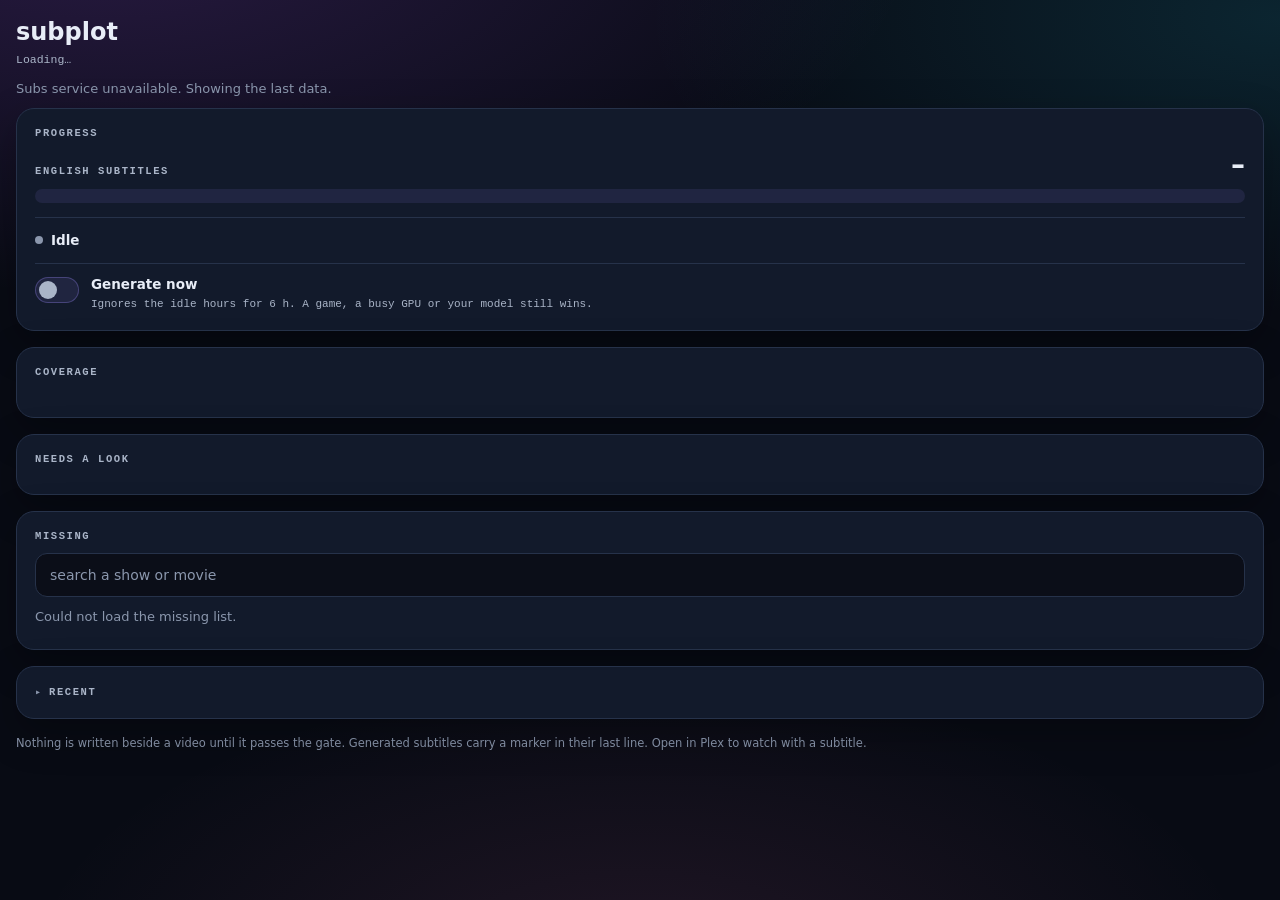
==== subplot/static/index.html @ 6afde85e "Subplot: subtitles for a whole Plex library, found or generated, timing-checked Why: most subtitle t" ====
<!doctype html>
<html lang="en">
<head>
<meta charset="utf-8">
<meta name="viewport" content="width=device-width, initial-scale=1, viewport-fit=cover">
<meta name="color-scheme" content="dark">
<title>Subplot</title>
<link rel="icon" type="image/svg+xml" href="favicon.svg">
<link rel="stylesheet" href="base.css">
<link rel="stylesheet" href="subs.css">
<script src="subs.js" defer></script>
<script src="subs-views.js" defer></script>
</head>
<body class="subs-page">
<header class="top">
  <div>
    <h1 class="logo"><a class="logo-link" href="./">subplot</a></h1>
    <p id="summary" class="summary" role="status" aria-live="polite">Loading…</p>
  </div>
  <p id="fresh" class="fresh"></p>
</header>
<nav class="tabs" id="tabs" aria-label="Sections" hidden></nav>
<main class="subs">
  <p id="unavailable" class="subs-quiet" hidden>Subs service unavailable. Showing the last data.</p>
  <p id="stale" class="subs-warn" hidden></p>

  <section class="block progress" aria-labelledby="h-progress">
    <h2 id="h-progress">Progress</h2>
    <div class="prog-head"><span class="prog-label">English subtitles</span><span id="prog-pct" class="prog-pct">–</span></div>
    <div id="prog-bar" class="prog-bar" role="progressbar" aria-label="English subtitles across Plex" aria-valuemin="0" aria-valuemax="100" aria-valuenow="0"><div id="prog-fill" class="prog-fill"></div></div>
    <p id="prog-nums" class="prog-nums"></p>
    <div id="now" class="now" aria-live="polite">
      <div class="now-head"><span id="now-dot" class="now-dot" aria-hidden="true"></span><span id="now-title" class="now-title">Idle</span><span id="now-pct" class="now-pct"></span></div>
      <div id="now-bar" class="now-bar" role="progressbar" aria-label="Current item" aria-valuemin="0" aria-valuemax="100" aria-valuenow="0" hidden><div id="now-fill" class="now-fill"></div></div>
      <p id="now-meta" class="now-meta"></p>
      <label class="switch" for="go-now">
        <input type="checkbox" id="go-now" role="switch" aria-checked="false" aria-describedby="go-now-hint">
        <span class="switch-track" aria-hidden="true"><span class="switch-knob"></span></span>
        <span class="switch-text"><span class="switch-label">Generate now</span><span id="go-now-hint" class="switch-hint">Ignores the idle hours for 6 h. A game, a busy GPU or your model still wins.</span></span>
      </label>
    </div>
  </section>

  <section class="block" aria-labelledby="h-coverage">
    <h2 id="h-coverage">Coverage</h2>
    <div id="coverage" class="coverage"></div>
    <p id="tonight" class="tonight"></p>
  </section>

  <section class="block" aria-labelledby="h-review">
    <h2 id="h-review">Needs a look <span id="review-n" class="count"></span></h2>
    <p id="review-empty" class="subs-quiet" hidden></p>
    <ul id="review-list" class="review-list"></ul>
  </section>

  <section class="block" aria-labelledby="h-missing">
    <h2 id="h-missing">Missing</h2>
    <input id="missing-q" class="search" type="search" placeholder="search a show or movie" autocomplete="off" aria-label="Search a show or movie">
    <p id="missing-note" class="subs-quiet" hidden></p>
    <ul id="missing-list" class="missing-list"></ul>
  </section>

  <details class="block recent" id="recent-box">
    <summary><h2 class="inline">Recent</h2></summary>
    <ul id="recent-list" class="recent-list"></ul>
  </details>
</main>

<dialog id="sheet" class="sheet" aria-labelledby="sheet-title">
  <form method="dialog" class="sheet-inner" id="sheet-form">
    <h2 id="sheet-title" class="sheet-title">Regenerate</h2>
    <p class="subs-quiet">Tell the generator what was wrong. It runs again on the PC when it is idle.</p>
    <textarea id="sheet-text" rows="4" maxlength="500" placeholder="e.g. lines are a few seconds late in the second half"></textarea>
    <p id="sheet-error" class="subs-error" hidden></p>
    <div class="sheet-actions">
      <button type="button" id="sheet-cancel" class="subs-btn">Cancel</button>
      <button type="submit" id="sheet-send" class="subs-btn subs-primary">Queue it</button>
    </div>
  </form>
</dialog>
<footer class="foot">Nothing is written beside a video until it passes the gate. Generated subtitles carry a marker in their last line. Open in Plex to watch with a subtitle.</footer>
</body>
</html>
---- subplot/static/base.css ----
/* Base styles. Loaded before subs.css, which overrides the page skin. */

:root {
  color-scheme: dark;

  /* Theme */
  --bg: #080b14;
  --card: #121a2b;
  --line: #26324a;
  --fg: #e8edf7;
  --dim: #8b97ad;
  --mute: #aab5c8;
  --cyan: #86e4f0;
  --green: #8fe6ad;
  --yellow: #f4dd93;
  --pink: #f6a9d2;
  --purple: #b9a3fa;
  --red: #f79e9e;
  --focus: #8ecbff;

  /* Type */
  --mono: ui-monospace, SFMono-Regular, "SF Mono", Menlo, Consolas, "Liberation Mono", monospace;
  --sans: system-ui, -apple-system, "Segoe UI", Roboto, "Helvetica Neue", Arial, sans-serif;
}

*,
*::before,
*::after { box-sizing: border-box; }

html { -webkit-text-size-adjust: 100%; }

body {
  margin: 0;
  min-height: 100vh;
  background: var(--bg);
  color: var(--fg);
  font-family: var(--sans);
  font-size: 15px;
  line-height: 1.55;
  overflow-wrap: break-word;
}

h1, h2, h3 {
  margin: 0 0 0.5em;
  line-height: 1.25;
  font-weight: 600;
}

p { margin: 0 0 0.75em; }

a { color: var(--cyan); text-decoration: none; }
a:hover { text-decoration: underline; }

button, input, select, textarea { font: inherit; }
button { cursor: pointer; }
button:disabled { cursor: not-allowed; }

:focus-visible {
  outline: 2px solid var(--focus);
  outline-offset: 2px;
}

.visually-hidden {
  position: absolute;
  width: 1px;
  height: 1px;
  margin: -1px;
  padding: 0;
  overflow: hidden;
  border: 0;
  clip: rect(0 0 0 0);
  clip-path: inset(50%);
  white-space: nowrap;
}

/* Header */
.top {
  display: flex;
  align-items: flex-start;
  justify-content: space-between;
  gap: 12px;
  padding: 14px 16px 4px;
}

.top > div { min-width: 0; }

.logo {
  margin: 0;
  font-size: clamp(18px, 5vw, 24px);
  font-weight: 600;
  line-height: 1.2;
}

.logo a { color: inherit; }
.logo a:hover { text-decoration: none; }

.summary {
  margin: 4px 0 0;
  color: var(--mute);
  font-family: var(--mono);
  font-size: 12px;
}

.fresh {
  flex: 0 0 auto;
  margin: 0;
  color: var(--dim);
  font-family: var(--mono);
  font-size: 10.5px;
  text-align: right;
  white-space: nowrap;
}

/* Tabs nav */
.tabs {
  display: flex;
  gap: 6px;
  margin: 0;
  padding: 8px 16px;
  overflow-x: auto;
  scrollbar-width: none;
}

.tabs::-webkit-scrollbar { display: none; }

.tab {
  display: inline-flex;
  flex: 1 1 0;
  align-items: center;
  justify-content: center;
  gap: 6px;
  min-width: 0;
  min-height: 40px;
  padding: 0 12px;
  border: 1px solid var(--line);
  border-radius: 999px;
  background: rgba(185, 163, 250, 0.06);
  color: var(--mute);
  font-family: var(--mono);
  font-size: 11px;
  letter-spacing: 0.06em;
  text-decoration: none;
  text-transform: uppercase;
  white-space: nowrap;
  transition: background 180ms ease, border-color 180ms ease, color 180ms ease;
}

.tab:hover {
  border-color: rgba(185, 163, 250, 0.40);
  background: rgba(185, 163, 250, 0.12);
  color: var(--fg);
  text-decoration: none;
}

.tab[aria-current="page"] {
  border-color: rgba(185, 163, 250, 0.55);
  background: rgba(185, 163, 250, 0.16);
  color: var(--fg);
}

.tab-label {
  min-width: 0;
  overflow: hidden;
  text-overflow: ellipsis;
}

.tab-badge {
  display: inline-flex;
  align-items: center;
  justify-content: center;
  min-width: 18px;
  height: 18px;
  padding: 0 5px;
  border-radius: 999px;
  background: var(--yellow);
  color: #1b1405;
  font-size: 10px;
  font-weight: 700;
  line-height: 1;
}

/* Buttons: subs.css adds the page-specific skin */
.subs-btn {
  display: inline-flex;
  align-items: center;
  justify-content: center;
  min-height: 44px;
  padding: 0 16px;
  border: 1px solid var(--line);
  border-radius: 999px;
  background: var(--card);
  color: var(--fg);
  font-family: var(--mono);
  font-size: 11.5px;
  letter-spacing: 0.06em;
  text-decoration: none;
  text-transform: uppercase;
  cursor: pointer;
  transition: background 180ms ease, border-color 180ms ease, opacity 180ms ease;
}

.subs-btn:hover:not(:disabled) {
  border-color: var(--purple);
  background: rgba(185, 163, 250, 0.12);
}

.subs-btn:active:not(:disabled) { transform: translateY(1px); }
.subs-btn:disabled { opacity: 0.5; cursor: not-allowed; }

@media (prefers-reduced-motion: reduce) {
  *,
  *::before,
  *::after {
    animation: none !important;
    transition: none !important;
  }
}
---- subplot/static/subs.css ----
:root { color-scheme: dark; }
*, *::before, *::after { box-sizing: border-box; }
[hidden] { display: none !important; }

body.subs-page {
  width: 100%; max-width: 1440px; margin: 0 auto; padding: 0 0 80px; min-height: 100vh;
  background:
    radial-gradient(110% 70% at 8% -8%, rgba(168, 85, 247, 0.20), transparent 58%),
    radial-gradient(90% 60% at 100% 2%, rgba(34, 211, 238, 0.13), transparent 55%),
    radial-gradient(80% 55% at 50% 108%, rgba(244, 114, 182, 0.10), transparent 60%),
    var(--bg);
  background-attachment: fixed;
  color: var(--fg); font-family: var(--sans); font-variant-numeric: tabular-nums;
  overflow-x: hidden; -webkit-font-smoothing: antialiased; text-rendering: optimizeLegibility;
}

body.subs-page .top { display: flex; align-items: flex-start; justify-content: space-between; gap: 12px; padding: 12px 16px 2px; }
body.subs-page .logo { margin: 0; font-size: clamp(18px, 5vw, 24px); line-height: 1.2; }
body.subs-page .summary { margin: 4px 0 0; color: var(--mute); font-family: var(--mono); font-size: 11.5px; }
body.subs-page .fresh { margin: 0; color: var(--dim); font-family: var(--mono); font-size: 10.5px; text-align: right; white-space: nowrap; }

body.subs-page .subs { width: 100%; max-width: 1440px; margin: 0 auto; padding: 8px 16px 0; grid-template-columns: minmax(0, 1fr); }
body.subs-page .block {
  margin: 0 0 12px; padding: 14px; border: 1px solid var(--line); border-radius: 18px;
  background: var(--card); box-shadow: 0 14px 40px rgba(0, 0, 0, 0.28);
  backdrop-filter: blur(14px); -webkit-backdrop-filter: blur(14px);
}
body.subs-page h2 {
  margin: 0 0 10px; color: var(--mute); font-family: var(--mono); font-size: 10.5px;
  font-weight: 600; letter-spacing: 0.15em; text-transform: uppercase;
}
body.subs-page h2 .inline, body.subs-page .inline { display: inline; margin: 0; }
body.subs-page .count {
  display: inline-flex; align-items: center; justify-content: center; min-width: 22px; min-height: 20px;
  margin-left: 6px; padding: 1px 8px; border: 1px solid rgba(251, 191, 36, 0.38); border-radius: 999px;
  background: rgba(251, 191, 36, 0.14); color: var(--yellow); font-family: var(--mono);
  font-size: 10.5px; letter-spacing: 0.04em; vertical-align: middle;
}
body.subs-page .subs-quiet { color: var(--dim); font-size: 13px; line-height: 1.5; }
body.subs-page .subs-warn { color: var(--yellow); font-family: var(--mono); font-size: 12px; line-height: 1.5; }
body.subs-page .subs-error { color: var(--red); font-family: var(--mono); font-size: 12px; line-height: 1.5; }
body.subs-page #unavailable, body.subs-page #stale { margin: 0 0 10px; }
body.subs-page #review-empty { margin: 0 0 4px; }
body.subs-page #missing-note { margin: 10px 0 4px; }

body.subs-page a:focus-visible, body.subs-page button:focus-visible, body.subs-page input:focus-visible,
body.subs-page textarea:focus-visible, body.subs-page summary:focus-visible, body.subs-page [tabindex]:focus-visible {
  outline: 2px solid var(--focus); outline-offset: 2px;
}

body.subs-page .subs-btn {
  display: inline-flex; align-items: center; justify-content: center; min-height: 44px; padding: 0 16px;
  border: 1px solid rgba(160, 140, 255, 0.30); border-radius: 999px; background: rgba(160, 140, 255, 0.06);
  color: var(--fg); font-family: var(--mono); font-size: 11.5px; letter-spacing: 0.06em;
  text-transform: uppercase; text-decoration: none; cursor: pointer;
  transition: background 180ms ease, border-color 180ms ease, transform 120ms ease, opacity 180ms ease;
}
body.subs-page .subs-btn:hover:not(:disabled) { border-color: rgba(160, 140, 255, 0.52); background: rgba(160, 140, 255, 0.14); }
body.subs-page .subs-btn:active:not(:disabled) { transform: translateY(1px); }
body.subs-page .subs-btn:disabled { opacity: 0.48; cursor: not-allowed; }
body.subs-page .subs-primary {
  border-color: transparent; background: linear-gradient(135deg, var(--purple), var(--cyan));
  color: #ffffff; font-weight: 600; box-shadow: 0 6px 20px rgba(168, 85, 247, 0.30);
}
body.subs-page .subs-primary:hover:not(:disabled) { border-color: transparent; filter: brightness(1.08); }

body.subs-page .coverage { display: flex; flex-direction: column; gap: 9px; }
body.subs-page .cov-row { display: grid; gap: 5px; min-width: 0; }
body.subs-page .cov-name { min-width: 0; overflow: hidden; font-size: 13px; font-weight: 600; line-height: 1.25; text-overflow: ellipsis; white-space: nowrap; }
body.subs-page .cov-bars { display: flex; flex-direction: column; gap: 3px; width: 100%; min-width: 0; }
body.subs-page .cov-bar { position: relative; width: 100%; height: 9px; overflow: hidden; border-radius: 999px; background: rgba(160, 140, 255, 0.10); }
body.subs-page .cov-fill { width: 0; height: 100%; border-radius: 999px; transition: width 900ms ease-out; }
body.subs-page .cov-fill-en { background: linear-gradient(90deg, var(--cyan), var(--purple)); }
body.subs-page .cov-fill-es { position: absolute; left: 0; bottom: 0; height: 2px; background: var(--pink); border-radius: 999px; }
body.subs-page .cov-nums { display: flex; flex-wrap: wrap; gap: 2px 10px; min-width: 0; color: var(--mute); font-family: var(--mono); font-size: 10.5px; }
body.subs-page .cov-num { white-space: nowrap; }
body.subs-page .tonight { margin: 10px 0 0; color: var(--mute); font-family: var(--mono); font-size: 11.5px; line-height: 1.5; }

body.subs-page .review-list, body.subs-page .missing-list, body.subs-page .recent-list {
  display: flex; flex-direction: column; gap: 10px; margin: 0; padding: 0; list-style: none;
}
body.subs-page .review-card {
  display: flex; flex-direction: column; gap: 8px; min-height: 56px; padding: 12px;
  border: 1px solid var(--line); border-radius: 14px; background: rgba(10, 9, 22, 0.55);
}
body.subs-page .review-head { display: flex; flex-wrap: wrap; align-items: baseline; gap: 2px 10px; }
body.subs-page .review-title { font-size: 14px; font-weight: 600; line-height: 1.3; overflow-wrap: anywhere; }
body.subs-page .review-meta { color: var(--dim); font-family: var(--mono); font-size: 10.5px; }
body.subs-page .review-why { margin: 0; color: var(--mute); font-size: 12.5px; line-height: 1.45; }
body.subs-page .review-preview {
  max-height: 30vh; overflow-y: auto; overscroll-behavior: contain; padding: 8px 10px;
  border: 1px solid var(--line); border-radius: 10px; background: rgba(0, 0, 0, 0.35);
  color: var(--mute); font-family: var(--mono); font-size: 12px; line-height: 1.55;
}
body.subs-page .review-cue { display: flex; gap: 8px; min-width: 0; }
body.subs-page .review-cue + .review-cue { margin-top: 2px; }
body.subs-page .review-time { flex: 0 0 auto; color: var(--dim); }
body.subs-page .review-preview::-webkit-scrollbar { width: 8px; }
body.subs-page .review-preview::-webkit-scrollbar-thumb { border-radius: 999px; background: rgba(160, 140, 255, 0.25); }
body.subs-page .review-actions { display: flex; flex-wrap: wrap; align-items: center; gap: 8px; }
body.subs-page .review-actions .subs-btn { flex: 0 1 auto; }

body.subs-page .search {
  display: block; width: 100%; min-height: 44px; margin: 0 0 10px; padding: 0 14px;
  border: 1px solid var(--line); border-radius: 12px; background: rgba(7, 7, 13, 0.62);
  color: var(--fg); font-family: var(--sans); font-size: 14px; outline: none;
}
body.subs-page .search::placeholder { color: var(--dim); }
body.subs-page .search:focus { border-color: var(--cyan); box-shadow: 0 0 0 3px rgba(34, 211, 238, 0.22); }

body.subs-page .missing-row {
  display: flex; flex-wrap: wrap; align-items: center; gap: 4px 10px; min-height: 56px;
  padding: 10px 12px; border: 1px solid var(--line); border-radius: 14px;
  background: rgba(10, 9, 22, 0.45); cursor: pointer;
}
body.subs-page .missing-row:hover { border-color: rgba(160, 140, 255, 0.34); }
body.subs-page .missing-name { flex: 1 1 100%; min-width: 0; font-size: 14px; font-weight: 600; line-height: 1.35; overflow-wrap: anywhere; }
body.subs-page .missing-nums { flex: 1 1 auto; min-width: 0; color: var(--mute); font-family: var(--mono); font-size: 10.5px; line-height: 1.5; }
body.subs-page .missing-actions { display: flex; flex-wrap: wrap; gap: 8px; margin-left: auto; }
body.subs-page .episodes {
  flex: 1 1 100%; display: flex; flex-direction: column; gap: 6px; margin: 8px 0 0;
  padding: 0 0 0 8px; border-left: 1px solid var(--line); list-style: none;
}
body.subs-page .ep-row {
  display: flex; flex-wrap: wrap; align-items: center; gap: 6px 10px; min-height: 56px;
  padding: 8px 10px; border: 1px solid var(--line); border-radius: 12px;
  background: rgba(7, 7, 13, 0.40);
}
body.subs-page .ep-name { flex: 1 1 140px; min-width: 0; font-size: 13px; line-height: 1.35; overflow-wrap: anywhere; }
body.subs-page .ep-status { display: inline-flex; align-items: center; }

body.subs-page .status-have, body.subs-page .status-queued, body.subs-page .status-review,
body.subs-page .status-burned_in, body.subs-page .status-missing, body.subs-page .status-excluded {
  display: inline-flex; align-items: center; min-height: 20px; padding: 2px 8px;
  border: 1px solid transparent; border-radius: 999px; font-family: var(--mono);
  font-size: 10px; letter-spacing: 0.05em; text-transform: uppercase; white-space: nowrap;
}
body.subs-page .status-have { border-color: rgba(74, 222, 128, 0.30); background: rgba(74, 222, 128, 0.12); color: var(--green); }
body.subs-page .status-queued { border-color: rgba(34, 211, 238, 0.30); background: rgba(34, 211, 238, 0.12); color: var(--cyan); }
body.subs-page .status-review { border-color: rgba(251, 191, 36, 0.34); background: rgba(251, 191, 36, 0.12); color: var(--yellow); }
body.subs-page .status-burned_in { border-color: rgba(126, 122, 168, 0.30); background: rgba(126, 122, 168, 0.12); color: var(--dim); }
body.subs-page .status-missing { border-color: rgba(248, 113, 113, 0.30); background: rgba(248, 113, 113, 0.12); color: var(--red); }
body.subs-page .status-excluded { border-color: rgba(126, 122, 168, 0.20); background: rgba(126, 122, 168, 0.08); color: var(--dim); }

body.subs-page .recent summary { display: flex; align-items: center; gap: 8px; cursor: pointer; list-style: none; }
body.subs-page .recent summary:hover { color: var(--fg); }
body.subs-page .recent summary:hover::before { color: var(--mute); }
body.subs-page .recent summary::-webkit-details-marker { display: none; }
body.subs-page .recent summary::before { content: "▸"; color: var(--dim); font-family: var(--mono); font-size: 10px; transition: transform 180ms ease; }
body.subs-page .recent[open] summary::before { transform: rotate(90deg); }
body.subs-page .recent summary h2 { margin: 0; }
body.subs-page .recent-list { margin-top: 10px; gap: 0; }
body.subs-page .recent-row {
  display: grid; grid-template-columns: auto minmax(0, 1fr); gap: 2px 10px; padding: 8px 0;
  border-top: 1px solid var(--line); font-family: var(--mono); font-size: 11.5px; line-height: 1.45;
}
body.subs-page .recent-row:first-child { border-top: 0; }
body.subs-page .recent-time { color: var(--dim); white-space: nowrap; }
body.subs-page .recent-what { min-width: 0; color: var(--mute); overflow-wrap: anywhere; }
body.subs-page .recent-result { grid-column: 2; min-width: 0; color: var(--mute); overflow-wrap: anywhere; }

body.subs-page .sheet {
  position: fixed; inset: 0; width: min(92vw, 460px); max-width: calc(100vw - 24px); max-height: 88vh;
  margin: auto; padding: 0; overflow: auto; border: 1px solid var(--line); border-radius: 18px;
  background: rgba(14, 12, 28, 0.97); color: var(--fg); box-shadow: 0 30px 90px rgba(0, 0, 0, 0.65);
}
body.subs-page .sheet::backdrop { background: rgba(4, 3, 10, 0.62); backdrop-filter: blur(6px); -webkit-backdrop-filter: blur(6px); }
body.subs-page .sheet-inner { display: flex; flex-direction: column; gap: 12px; margin: 0; padding: 18px; }
body.subs-page .sheet-title { margin: 0; color: var(--fg); font-family: var(--sans); font-size: 18px; font-weight: 600; letter-spacing: 0; text-transform: none; }
body.subs-page #sheet-text {
  width: 100%; min-height: 96px; padding: 10px 12px; border: 1px solid var(--line); border-radius: 12px;
  background: rgba(7, 7, 13, 0.70); color: var(--fg); font-family: var(--sans); font-size: 14px;
  line-height: 1.45; outline: none; resize: vertical;
}
body.subs-page #sheet-text:focus { border-color: var(--cyan); box-shadow: 0 0 0 3px rgba(34, 211, 238, 0.22); }
body.subs-page .sheet-actions { display: flex; flex-wrap: wrap; justify-content: flex-end; gap: 10px; }
body.subs-page .sheet-actions .subs-btn { min-width: 104px; }

body.subs-page .foot { display: block; max-width: 1440px; margin: 8px auto 0; padding: 0 16px; color: var(--dim); font-size: 11.5px; line-height: 1.55; }

body.subs-page .tabs {
  position: fixed; right: 0; bottom: 0; left: 0; z-index: 40; display: flex; gap: 6px; margin: 0;
  padding: 8px 16px calc(8px + env(safe-area-inset-bottom, 0px)); overflow-x: auto;
  border-top: 1px solid var(--line); background: rgba(9, 8, 18, 0.94);
  backdrop-filter: blur(16px); -webkit-backdrop-filter: blur(16px); scrollbar-width: none;
}
body.subs-page .tabs::-webkit-scrollbar { display: none; }
body.subs-page .tab {
  display: inline-flex; flex: 1 1 0; align-items: center; justify-content: center; gap: 6px;
  min-width: 0; min-height: 40px; padding: 0 12px; border: 1px solid var(--line);
  border-radius: 999px; background: rgba(160, 140, 255, 0.06); color: var(--mute);
  font-family: var(--mono); font-size: 10.5px; letter-spacing: 0.06em; text-decoration: none;
  text-transform: uppercase; white-space: nowrap;
}
body.subs-page .tab:hover { border-color: rgba(160, 140, 255, 0.38); color: var(--fg); }
body.subs-page .tab[aria-current="page"] { border-color: rgba(168, 85, 247, 0.55); background: rgba(168, 85, 247, 0.16); color: var(--fg); }
body.subs-page .tab-badge {
  display: inline-flex; align-items: center; justify-content: center; min-width: 18px; height: 18px;
  padding: 0 5px; border-radius: 999px; background: var(--yellow); color: #181206;
  font-size: 10px; font-weight: 700; line-height: 1;
}

@media (min-width: 760px) {
  body.subs-page .tabs {
    position: static; max-width: 1440px; margin: 0 auto; padding: 2px 16px 8px;
    overflow: visible; border-top: 0; background: transparent;
    backdrop-filter: none; -webkit-backdrop-filter: none; justify-content: flex-start;
  }
  body.subs-page .tab { flex: 0 0 auto; min-height: 34px; }
  body.subs-page .cov-row { grid-template-columns: minmax(120px, 170px) minmax(0, 1fr); align-items: center; column-gap: 14px; }
  body.subs-page .cov-nums { grid-column: 2; justify-content: flex-start; }   /* numbers under the bar, so the bar keeps its width in a narrow card */
  body.subs-page .block { margin-bottom: 16px; padding: 18px; }
  body.subs-page .missing-name { flex: 0 1 auto; }
  body.subs-page .missing-nums { flex: 1 1 auto; }
}

@media (min-width: 1000px) {
  /* two deliberate columns on a desktop: the story (progress, what needs a look) left, the lists right; recent spans both */
  body.subs-page .subs { grid-template-columns: minmax(0, 5fr) minmax(0, 7fr); column-gap: 20px; align-items: start; }
  body.subs-page .subs > #unavailable, body.subs-page .subs > #stale, body.subs-page .subs > .recent { grid-column: 1 / -1; }
  body.subs-page .top { padding: 18px 16px 2px; }
}

@media (prefers-reduced-motion: reduce) {
  body.subs-page *, body.subs-page *::before, body.subs-page *::after {
    animation: none !important; transition: none !important;
  }
}
body.subs-page .count:empty{display:none}   /* no empty circle next to a heading */

body.subs-page .progress .prog-head { display: flex; align-items: baseline; justify-content: space-between; gap: 10px; }
body.subs-page .progress .prog-label {
  margin: 0; color: var(--mute); font-family: var(--mono); font-size: 10.5px;
  font-weight: 600; letter-spacing: 0.15em; text-transform: uppercase;
}
body.subs-page .progress .prog-pct {
  min-width: 4.5ch; color: var(--fg); font-family: var(--sans); font-size: 28px; font-weight: 600;
  font-variant-numeric: tabular-nums; line-height: 1.1; text-align: right;
}
body.subs-page .progress .prog-bar {
  height: 14px; margin: 8px 0 6px; overflow: hidden; border-radius: 999px;
  background: rgba(160, 140, 255, 0.10);
}
body.subs-page .progress .prog-fill {
  width: 0; height: 100%; border-radius: 999px; transition: width 900ms ease-out;
  background: linear-gradient(90deg, var(--cyan), var(--purple));
  box-shadow: 0 0 18px rgba(34, 211, 238, 0.28);
}
body.subs-page .progress .prog-nums {
  margin: 0; color: var(--mute); font-family: var(--mono); font-size: 11px;
  font-variant-numeric: tabular-nums;
}

body.subs-page .progress .now {
  margin-top: 14px; padding-top: 12px; border-top: 1px solid var(--line); min-height: 64px;
}
body.subs-page .progress .now-head { display: flex; align-items: center; gap: 8px; }
body.subs-page .progress .now-dot { flex: none; width: 8px; height: 8px; border-radius: 50%; background: var(--dim); }
body.subs-page .progress .now-dot.is-live { background: var(--green); animation: now-pulse 2s ease-out infinite; }
body.subs-page .progress .now-title {
  flex: 1; min-width: 0; font-size: 13.5px; font-weight: 600;
  white-space: nowrap; overflow: hidden; text-overflow: ellipsis;
}
body.subs-page .progress .now-pct {
  min-width: 3.5ch; color: var(--fg); font-family: var(--mono); font-size: 12px;
  font-variant-numeric: tabular-nums; text-align: right;
}
body.subs-page .progress .now-bar {
  position: relative; height: 6px; margin: 8px 0 6px; overflow: hidden; border-radius: 999px;
  background: rgba(160, 140, 255, 0.10);
}
body.subs-page .progress .now-fill {
  width: 0; height: 100%; border-radius: 999px; background: var(--cyan);
  transition: width 600ms ease-out;
}
body.subs-page .progress .now-bar.is-indeterminate .now-fill {
  position: absolute; width: 30%; animation: now-slide 1.4s ease-in-out infinite;
}
body.subs-page .progress .now-meta {
  margin: 0; color: var(--mute); font-family: var(--mono); font-size: 11px;
  line-height: 1.5; overflow-wrap: anywhere;
}

@keyframes now-pulse {
  from { box-shadow: 0 0 0 0 rgba(74, 222, 128, 0.55); }
  to { box-shadow: 0 0 0 8px transparent; }
}
@keyframes now-slide {
  from { left: -30%; }
  to { left: 100%; }
}

@media (prefers-reduced-motion: reduce) {
  body.subs-page .progress .now-bar.is-indeterminate .now-fill { width: 100%; opacity: .35; }
}

body.subs-page .progress .switch {
  display: flex; align-items: flex-start; gap: 12px; margin-top: 12px; padding-top: 12px;
  border-top: 1px solid var(--line); cursor: pointer; -webkit-tap-highlight-color: transparent;
}
body.subs-page .progress .switch input { position: absolute; width: 1px; height: 1px; margin: -1px; overflow: hidden; clip: rect(0 0 0 0); white-space: nowrap; }
body.subs-page .progress .switch-track {
  position: relative; flex: none; width: 44px; height: 26px; margin-top: 1px; border-radius: 999px;
  border: 1px solid rgba(160, 140, 255, 0.30); background: rgba(160, 140, 255, 0.10);
  transition: background 180ms ease, border-color 180ms ease;
}
body.subs-page .progress .switch-knob {
  position: absolute; top: 3px; left: 3px; width: 18px; height: 18px; border-radius: 50%;
  background: var(--mute); transition: transform 180ms ease, background 180ms ease;
}
body.subs-page .progress .switch input:checked + .switch-track { border-color: transparent; background: linear-gradient(135deg, var(--purple), var(--cyan)); box-shadow: 0 4px 14px rgba(168, 85, 247, 0.30); }
body.subs-page .progress .switch input:checked + .switch-track .switch-knob { transform: translateX(18px); background: #ffffff; }
body.subs-page .progress .switch input:focus-visible + .switch-track { outline: 2px solid var(--focus); outline-offset: 2px; }
body.subs-page .progress .switch input:disabled + .switch-track { opacity: 0.5; }
body.subs-page .progress .switch-text { display: flex; flex-direction: column; gap: 2px; min-width: 0; }
body.subs-page .progress .switch-label { font-size: 13.5px; font-weight: 600; line-height: 1.3; }
body.subs-page .progress .switch-hint { color: var(--mute); font-family: var(--mono); font-size: 11px; line-height: 1.5; overflow-wrap: anywhere; }
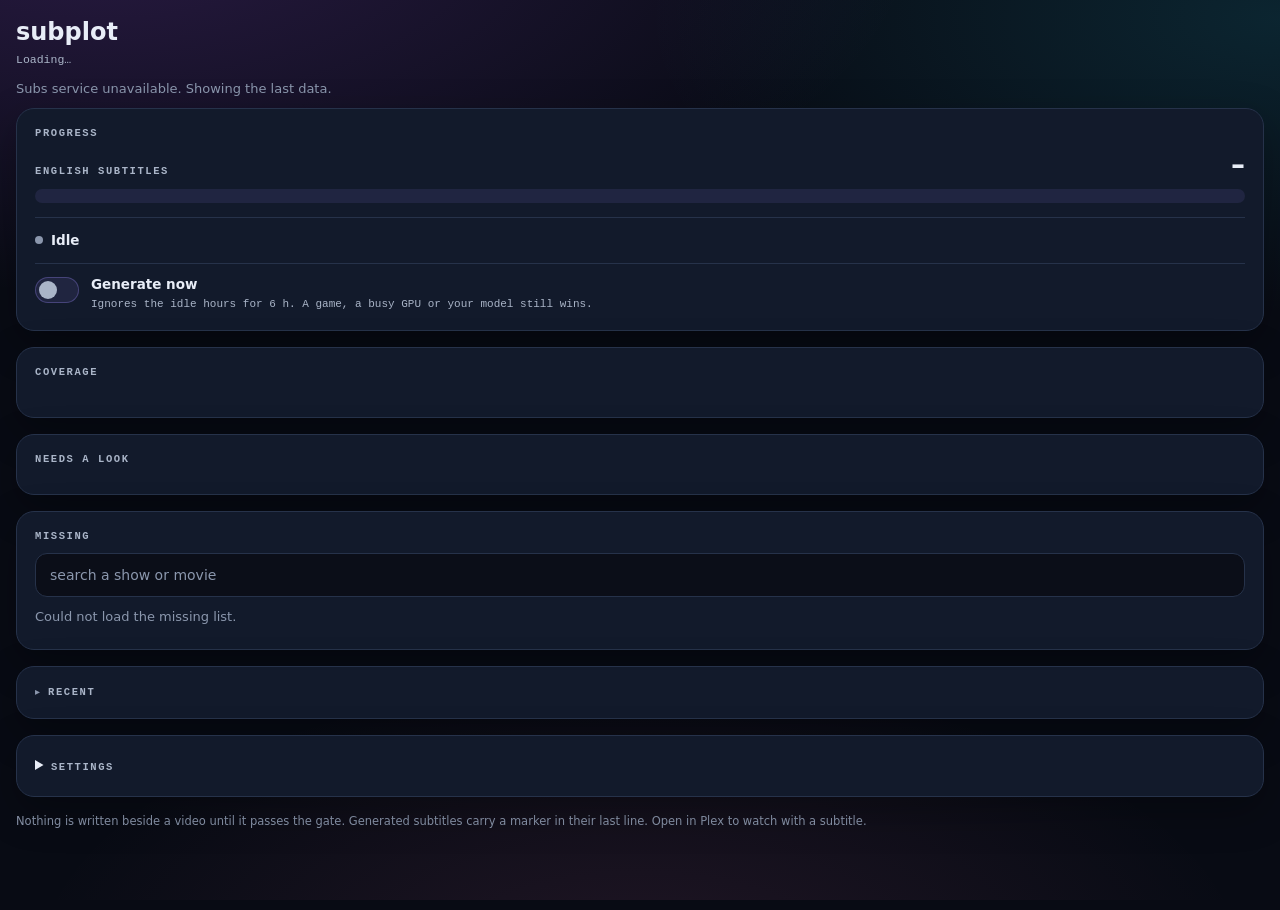
==== commit 26350901: "Settings on the page; rules.json only needs the paths; README screenshots Why: every option lived in" ====
--- a/subplot/static/index.html
+++ b/subplot/static/index.html
@@ -10,6 +10,8 @@
 <link rel="stylesheet" href="subs.css">
 <script src="subs.js" defer></script>
 <script src="subs-views.js" defer></script>
+<script src="account.js" defer></script>
+<script src="settings.js" defer></script>
 </head>
 <body class="subs-page">
 <header class="top">
@@ -64,6 +66,12 @@
     <summary><h2 class="inline">Recent</h2></summary>
     <ul id="recent-list" class="recent-list"></ul>
   </details>
+
+  <details class="block settings" id="settings-box">
+    <summary><h2 class="inline" id="h-settings">Settings</h2></summary>
+    <div id="settings-body" class="settings-body"><p class="subs-quiet">Open to load the settings.</p></div>
+  </details>
+  <details class="block" id="account-box" hidden></details>
 </main>
 
 <dialog id="sheet" class="sheet" aria-labelledby="sheet-title">
--- a/subplot/static/subs.css
+++ b/subplot/static/subs.css
@@ -315,3 +315,144 @@
 body.subs-page .progress .switch-text { display: flex; flex-direction: column; gap: 2px; min-width: 0; }
 body.subs-page .progress .switch-label { font-size: 13.5px; font-weight: 600; line-height: 1.3; }
 body.subs-page .progress .switch-hint { color: var(--mute); font-family: var(--mono); font-size: 11px; line-height: 1.5; overflow-wrap: anywhere; }
+
+/* settings */
+body.subs-page .settings-body { display: flex; flex-direction: column; gap: 4px; width: 100%; }
+
+body.subs-page .set-group {
+  min-width: 0; margin: 16px 0 0; padding: 12px 0 0;
+  border: 0; border-top: 1px solid var(--line);
+}
+body.subs-page .set-group:first-of-type { margin-top: 0; padding-top: 0; border-top: 0; }
+body.subs-page .set-group > legend {
+  padding: 0 0 2px; color: var(--mute); font-family: var(--mono); font-size: 10.5px;
+  font-weight: 600; letter-spacing: 0.15em; text-transform: uppercase;
+}
+body.subs-page .set-help { margin: 0 0 6px; color: var(--mute); font-family: var(--sans); font-size: 12.5px; line-height: 1.5; }
+
+body.subs-page .set-field {
+  display: grid; grid-template-columns: minmax(0, 1fr); gap: 6px 12px;
+  padding: 12px 0; border-top: 1px solid var(--line); align-items: start;
+}
+body.subs-page .set-field:first-of-type { padding-top: 4px; border-top: 0; }
+body.subs-page .set-field > * { grid-column: 1 / -1; min-width: 0; }
+
+body.subs-page .set-label { color: var(--fg); font-size: 13px; font-weight: 600; line-height: 1.35; overflow-wrap: anywhere; }
+
+body.subs-page .set-input {
+  display: block; width: 100%; max-width: 420px; min-height: 44px; margin: 0; padding: 0 12px;
+  border: 1px solid var(--line); border-radius: 12px; background: rgba(7, 7, 13, 0.62);
+  color: var(--fg); font-family: var(--sans); font-size: 14px; outline: none;
+  font-variant-numeric: tabular-nums;
+}
+body.subs-page .set-input::placeholder { color: var(--dim); }
+body.subs-page .set-input:focus { border-color: var(--cyan); box-shadow: 0 0 0 3px rgba(34, 211, 238, 0.22); }
+body.subs-page .set-input[type="number"] { width: 9em; max-width: 9em; }
+
+body.subs-page .set-origin {
+  justify-self: start; max-width: 100%; padding: 2px 8px; border: 1px solid var(--line);
+  border-radius: 999px; color: var(--mute); font-family: var(--mono); font-size: 10px;
+  letter-spacing: 0.04em; line-height: 1.5; white-space: nowrap; overflow: hidden; text-overflow: ellipsis;
+}
+body.subs-page .set-origin.is-changed {
+  border-color: rgba(168, 85, 247, 0.55); background: rgba(168, 85, 247, 0.16); color: var(--purple);
+}
+
+body.subs-page .set-reset {
+  justify-self: start; display: inline-flex; align-items: center; min-height: 32px; padding: 0 2px;
+  border: 0; background: none; color: var(--mute); font-family: var(--mono); font-size: 11px;
+  text-decoration: underline; text-underline-offset: 2px; cursor: pointer; transition: color 180ms ease;
+}
+body.subs-page .set-reset:hover { color: var(--fg); }
+
+body.subs-page .set-hint { color: var(--dim); font-family: var(--mono); font-size: 10.5px; line-height: 1.5; overflow-wrap: anywhere; }
+body.subs-page .set-error { color: var(--red); font-family: var(--mono); font-size: 12px; line-height: 1.5; overflow-wrap: anywhere; }
+
+body.subs-page .set-chips { display: flex; flex-wrap: wrap; align-items: center; gap: 8px; }
+body.subs-page .set-chip {
+  display: inline-flex; align-items: center; gap: 6px; max-width: 100%; min-height: 32px;
+  padding: 2px 6px 2px 10px; border: 1px solid var(--line); border-radius: 999px;
+  background: rgba(160, 140, 255, 0.06); color: var(--fg); font-family: var(--mono);
+  font-size: 11px; line-height: 1.4; overflow-wrap: anywhere;
+}
+body.subs-page .set-chip.is-locked { opacity: 0.6; border-style: dashed; color: var(--dim); }
+body.subs-page .set-chip.is-locked .set-chip-x { display: none; }
+body.subs-page .set-chip-x {
+  flex: none; display: inline-flex; align-items: center; justify-content: center;
+  min-width: 32px; min-height: 32px; padding: 0; border: 0; border-radius: 999px;
+  background: transparent; color: var(--dim); font: inherit; font-size: 15px; line-height: 1;
+  cursor: pointer; transition: background 180ms ease, color 180ms ease;
+}
+body.subs-page .set-chip-x:hover { background: rgba(160, 140, 255, 0.14); color: var(--fg); }
+
+body.subs-page .set-add { display: flex; flex-wrap: wrap; align-items: center; gap: 8px; }
+body.subs-page .set-add .set-input { flex: 1 1 160px; width: auto; max-width: 320px; }
+body.subs-page .set-add button {
+  display: inline-flex; align-items: center; justify-content: center; min-height: 44px; padding: 0 16px;
+  border: 1px solid rgba(160, 140, 255, 0.30); border-radius: 999px; background: rgba(160, 140, 255, 0.06);
+  color: var(--fg); font-family: var(--mono); font-size: 11.5px; letter-spacing: 0.06em;
+  text-transform: uppercase; cursor: pointer; transition: background 180ms ease, border-color 180ms ease;
+}
+body.subs-page .set-add button:hover { border-color: rgba(160, 140, 255, 0.52); background: rgba(160, 140, 255, 0.14); }
+
+body.subs-page .set-hours { display: flex; flex-direction: column; gap: 8px; }
+body.subs-page .set-hour-row { display: flex; flex-wrap: wrap; align-items: center; gap: 8px; }
+body.subs-page .set-hour-row select, body.subs-page .set-hour-row input[type="time"] {
+  min-height: 44px; padding: 0 10px; border: 1px solid var(--line); border-radius: 12px;
+  background: rgba(7, 7, 13, 0.62); color: var(--fg); font-family: var(--mono);
+  font-size: 12.5px; font-variant-numeric: tabular-nums;
+}
+body.subs-page .set-hour-row input[type="time"] { width: 8.5em; }
+body.subs-page .set-hour-row select:focus, body.subs-page .set-hour-row input[type="time"]:focus {
+  border-color: var(--cyan); box-shadow: 0 0 0 3px rgba(34, 211, 238, 0.22);
+}
+body.subs-page .set-hour-row button {
+  display: inline-flex; align-items: center; min-height: 32px; padding: 0 2px; border: 0;
+  background: none; color: var(--mute); font-family: var(--mono); font-size: 11px;
+  text-decoration: underline; text-underline-offset: 2px; cursor: pointer;
+}
+body.subs-page .set-hour-row button:hover { color: var(--fg); }
+
+body.subs-page .set-actions { display: flex; flex-wrap: wrap; align-items: center; gap: 10px; margin-top: 14px; }
+body.subs-page .set-actions > :last-child { margin-left: auto; }
+
+body.subs-page .set-status { margin: 10px 0 0; color: var(--mute); font-family: var(--mono); font-size: 11px; line-height: 1.5; }
+body.subs-page .set-status:empty { display: none; }
+
+body.subs-page .set-history {
+  margin: 10px 0 0; padding: 0; list-style: none; display: flex; flex-direction: column;
+  gap: 4px; color: var(--dim); font-family: var(--mono); font-size: 10.5px; line-height: 1.45;
+}
+body.subs-page .set-history li { overflow-wrap: anywhere; }
+
+body.subs-page .set-group select:focus-visible { outline: 2px solid var(--focus); outline-offset: 2px; }
+
+@media (min-width: 640px) {
+  body.subs-page .set-field {
+    grid-template-columns: minmax(150px, 220px) minmax(0, 1fr) auto auto;
+    align-items: center; padding: 10px 0;
+  }
+  body.subs-page .set-field > * { grid-column: auto; }
+  body.subs-page .set-label { grid-column: 1; grid-row: 1 / span 3; align-self: start; padding-top: 12px; }
+  body.subs-page .set-input { grid-column: 2; grid-row: 1; justify-self: start; }
+  body.subs-page .set-origin { grid-column: 3; grid-row: 1; }
+  body.subs-page .set-reset { grid-column: 4; grid-row: 1; }
+  body.subs-page .set-hint, body.subs-page .set-error, body.subs-page .set-chips,
+  body.subs-page .set-add, body.subs-page .set-hours { grid-column: 2 / -1; }
+}
+
+@media (max-width: 639px) {
+  body.subs-page .set-reset, body.subs-page .set-hour-row button, body.subs-page .set-chip { min-height: 44px; }
+  body.subs-page .set-chip { padding-top: 0; padding-bottom: 0; }
+  body.subs-page .set-chip-x { min-width: 44px; min-height: 44px; }
+  body.subs-page .set-actions {
+    position: sticky; bottom: 0; z-index: 5; margin: 14px -14px -14px;
+    padding: 10px 14px calc(10px + env(safe-area-inset-bottom, 0px));
+    border-top: 1px solid var(--line); background: rgba(9, 8, 18, 0.94);
+    backdrop-filter: blur(16px); -webkit-backdrop-filter: blur(16px);
+  }
+}
+
+@media (prefers-reduced-motion: reduce) {
+  body.subs-page .set-reset, body.subs-page .set-chip-x, body.subs-page .set-add button { transition: none; }
+}
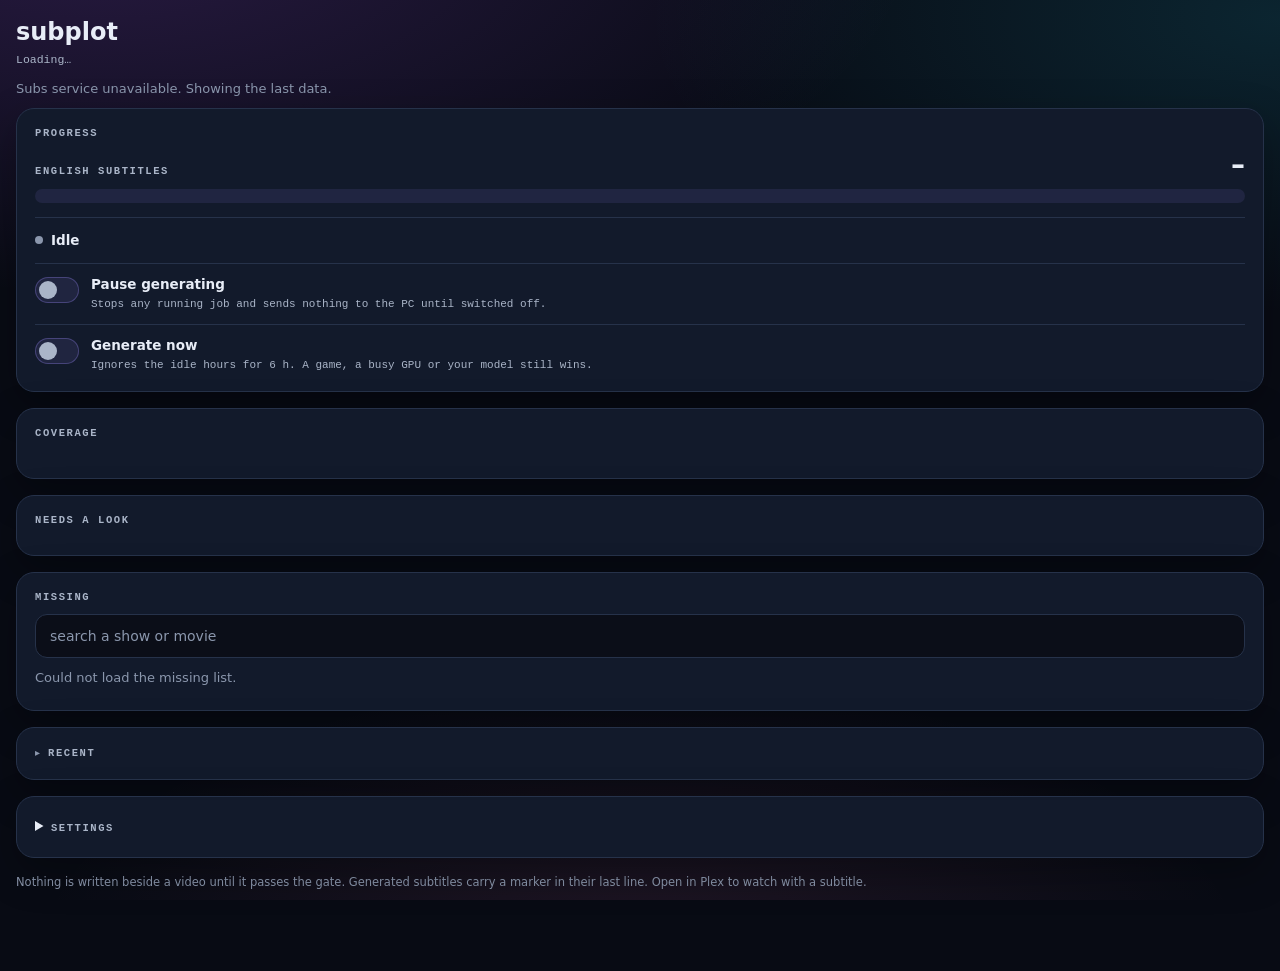
==== commit 414a414a: "Pause switch: stop generating until the owner switches it back on Why: owners want one switch that s" ====
--- a/subplot/static/index.html
+++ b/subplot/static/index.html
@@ -35,6 +35,11 @@
       <div class="now-head"><span id="now-dot" class="now-dot" aria-hidden="true"></span><span id="now-title" class="now-title">Idle</span><span id="now-pct" class="now-pct"></span></div>
       <div id="now-bar" class="now-bar" role="progressbar" aria-label="Current item" aria-valuemin="0" aria-valuemax="100" aria-valuenow="0" hidden><div id="now-fill" class="now-fill"></div></div>
       <p id="now-meta" class="now-meta"></p>
+      <label class="switch" for="pause">
+        <input type="checkbox" id="pause" role="switch" aria-checked="false" aria-describedby="pause-hint">
+        <span class="switch-track" aria-hidden="true"><span class="switch-knob"></span></span>
+        <span class="switch-text"><span class="switch-label">Pause generating</span><span id="pause-hint" class="switch-hint">Stops any running job and sends nothing to the PC until switched off.</span></span>
+      </label>
       <label class="switch" for="go-now">
         <input type="checkbox" id="go-now" role="switch" aria-checked="false" aria-describedby="go-now-hint">
         <span class="switch-track" aria-hidden="true"><span class="switch-knob"></span></span>
